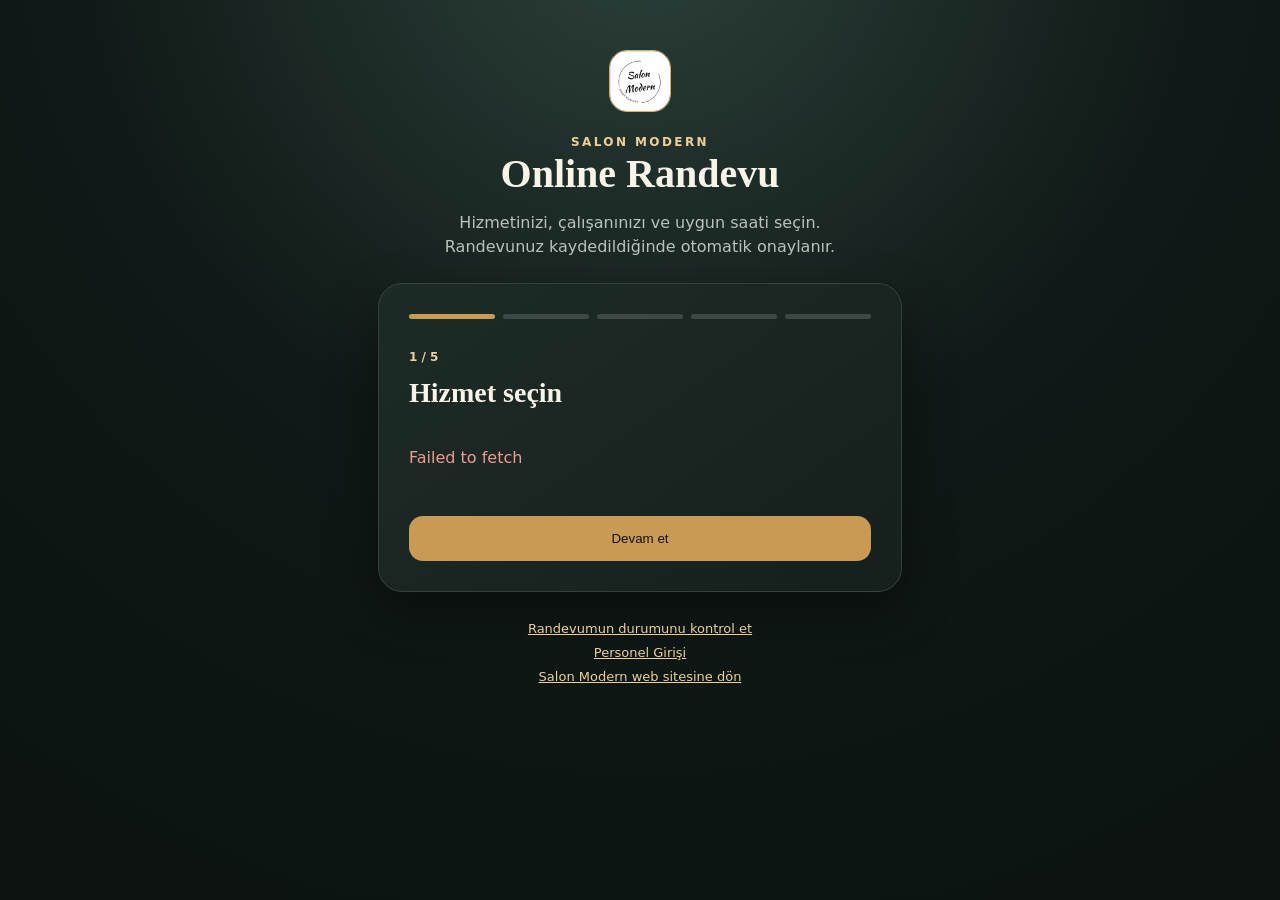
==== randevu/index.html @ 3faec71c "fix: clarify confirmed online booking copy" ====
<!doctype html>
<html lang="tr">
<head>
  <meta charset="utf-8">
  <meta name="viewport" content="width=device-width,initial-scale=1,viewport-fit=cover">
  <title>Salon Modern | Online Randevu</title>
  <meta name="description" content="Salon Modern'den online randevu alın. Size uygun hizmeti, çalışanı, tarihi ve saati seçin.">
  <link rel="canonical" href="https://app.salonmodern.com.tr/randevu/">
  <meta property="og:type" content="website">
  <meta property="og:title" content="Salon Modern | Online Randevu">
  <meta property="og:description" content="Salon Modern'den online randevu alın. Size uygun hizmeti, çalışanı, tarihi ve saati seçin.">
  <meta property="og:url" content="https://app.salonmodern.com.tr/randevu/">
  <meta property="og:image" content="https://salonmodern.com.tr/salon_brand_logo.jpg">
  <meta name="theme-color" content="#101917">
  <link rel="icon" href="../salon-icon-192.png">
  <link rel="stylesheet" href="booking.css">
</head>
<body>
  <main class="booking-shell">
    <header class="hero">
      <img src="../salon-icon-192.png" alt="" width="62" height="62">
      <p class="eyebrow">SALON MODERN</p>
      <h1>Online Randevu</h1>
      <p>Hizmetinizi, çalışanınızı ve uygun saati seçin. Randevunuz kaydedildiğinde otomatik onaylanır.</p>
    </header>

    <section class="card" id="bookingCard">
      <div id="todayClosedNotice" class="closed-notice" role="status" hidden></div>
      <div class="steps" aria-label="Randevu adımları">
        <span class="active">1</span><span>2</span><span>3</span><span>4</span><span>5</span>
      </div>
      <form id="bookingForm" novalidate>
        <section class="step active" data-step="1">
          <small>1 / 5</small><h2>Hizmet seçin</h2>
          <div id="services" class="choice-grid"><p class="loading">Hizmetler yükleniyor…</p></div>
        </section>
        <section class="step" data-step="2">
          <small>2 / 5</small><h2>Çalışan tercihi</h2>
          <div id="employees" class="choice-grid"></div>
        </section>
        <section class="step" data-step="3">
          <small>3 / 5</small><h2>Tarih seçin</h2>
          <label>Tarih<input id="bookingDate" type="date" required></label>
        </section>
        <section class="step" data-step="4">
          <small>4 / 5</small><h2>Müsait saat</h2>
          <div id="slots" class="slot-grid"><p class="muted">Tarih seçiminizden sonra saatler gösterilecek.</p></div>
          <p id="pendingHint" class="hint" hidden>Seçtiğiniz saatin müsaitliği kayıt sırasında tekrar kontrol edilir.</p>
        </section>
        <section class="step" data-step="5">
          <small>5 / 5</small><h2>Bilgileriniz</h2>
          <label>Ad Soyad<input id="customerName" autocomplete="name" maxlength="120" required placeholder="Adınız ve soyadınız"></label>
          <label>Telefon<input id="customerPhone" type="tel" inputmode="tel" autocomplete="tel" maxlength="17" required placeholder="05XX XXX XX XX"></label>
          <label>Not <em>isteğe bağlı</em><textarea id="customerNote" maxlength="500" rows="3" placeholder="Eklemek istediğiniz bir not varsa"></textarea></label>
          <div id="summary" class="summary"></div>
        </section>
        <p id="formError" class="error" role="alert"></p>
        <div class="form-actions">
          <button type="button" id="backButton" class="secondary" hidden>Geri</button>
          <button type="button" id="nextButton">Devam et</button>
          <button type="submit" id="submitButton" hidden>Randevuyu oluştur</button>
        </div>
      </form>
    </section>

    <section class="card success" id="successCard" hidden>
      <div class="success-mark">✓</div>
      <h2>Randevunuz onaylandı</h2>
      <p>Randevunuz Salon Modern takvimine kaydedildi. Seçtiğiniz tarih ve saatte sizi bekliyoruz.</p>
      <p>Randevu numaranız: <strong id="requestNumber"></strong></p>
      <a id="statusLink" class="button-link" href="durum/">Randevu durumunu görüntüle</a>
    </section>

    <footer><a href="durum/">Randevumun durumunu kontrol et</a><br><a href="../salon-modern.html">Personel Girişi</a><br><a href="https://salonmodern.com.tr/">Salon Modern web sitesine dön</a></footer>
  </main>
  <script src="booking.js?v=67"></script>
</body>
</html>
---- randevu/booking.css ----
:root{color-scheme:dark;--ink:#f8f4ea;--muted:#b9c2bd;--dark:#101917;--panel:#192522;--line:#34423e;--gold:#c99a54;--gold2:#ecd097;--danger:#f09a91}*{box-sizing:border-box}body{margin:0;background:radial-gradient(circle at 50% -10%,#2d413b 0,#101917 48%,#0b1210 100%);color:var(--ink);font:16px/1.5 Inter,system-ui,-apple-system,"Segoe UI",sans-serif;min-height:100vh}.booking-shell{width:min(100%,560px);margin:auto;padding:env(safe-area-inset-top) 18px calc(32px + env(safe-area-inset-bottom))}.hero{text-align:center;padding:38px 6px 24px}.hero img{border-radius:18px;border:1px solid #d7ad68;background:#17231f}.eyebrow{color:var(--gold2);font-size:12px;font-weight:800;letter-spacing:.2em;margin:14px 0 2px}.hero h1{font-family:Georgia,serif;font-size:40px;line-height:1.05;margin:0}.hero>p:last-child{color:var(--muted);max-width:460px;margin:16px auto 0}.card{background:linear-gradient(145deg,#1d2b27,#15201d);border:1px solid var(--line);border-radius:24px;padding:22px;box-shadow:0 20px 50px #0006}.steps{display:flex;gap:8px;margin-bottom:25px}.steps span{height:5px;flex:1;border-radius:9px;background:#3b4844;color:transparent}.steps span.active{background:var(--gold)}.step{display:none}.step.active{display:block}.step>small{color:var(--gold2);font-size:12px;font-weight:700}.step h2{font-family:Georgia,serif;font-size:28px;margin:4px 0 18px}.choice-grid{display:grid;gap:10px}.choice,.slot{width:100%;border:1px solid var(--line);background:#111b18;color:var(--ink);padding:15px;text-align:left;border-radius:14px;font:inherit}.choice{display:flex;align-items:center;justify-content:space-between;gap:14px}.choice span{display:block}.choice small{color:var(--gold2)}.choice.selected,.slot.selected{border-color:var(--gold);box-shadow:0 0 0 2px #c99a5430;background:#25352f}.slot-grid{display:grid;grid-template-columns:repeat(3,1fr);gap:9px}.slot{text-align:center;padding:12px 5px}.loading,.muted{color:var(--muted);text-align:center}.hint{font-size:12px;color:var(--muted);background:#111b18;border-radius:12px;padding:12px;margin-top:16px}label{display:block;color:var(--muted);font-size:13px;font-weight:650;margin:14px 0}label em{float:right;font-style:normal;font-weight:400}input,textarea{display:block;width:100%;margin-top:7px;border:1px solid var(--line);border-radius:13px;background:#0f1816;color:var(--ink);padding:14px;font:16px inherit;outline:none}input:focus,textarea:focus{border-color:var(--gold);box-shadow:0 0 0 3px #c99a5420}.summary{background:#0f1816;border-radius:14px;padding:14px;margin-top:18px}.summary p{margin:5px 0}.error{color:var(--danger);min-height:24px;margin:14px 0 0}.form-actions{display:flex;gap:10px;margin-top:8px}.form-actions button,.button-link{flex:1;border:0;border-radius:14px;padding:15px;background:var(--gold);color:#16110b;font:700 16px inherit;text-align:center;text-decoration:none}.form-actions .secondary{background:#26342f;color:var(--ink)}button:disabled{opacity:.55}.success{text-align:center}.success-mark{width:62px;height:62px;border-radius:50%;display:grid;place-items:center;background:#244c3d;color:#9ee0be;font-size:32px;margin:4px auto 18px}.success h2{font-family:Georgia,serif;font-size:29px}.success p{color:var(--muted)}.button-link{display:block;margin-top:20px}footer{text-align:center;padding:24px}footer a{color:var(--gold2);font-size:13px}@media(min-width:800px){.booking-shell{padding-top:28px}.hero{padding-top:22px}.card{padding:30px}}
:root .closed-notice{margin:0 0 20px;padding:15px;border:1px solid #c99a5470;border-radius:14px;background:#c99a5418;color:var(--gold2);font-weight:700}:root .closed-notice small{display:block;margin-top:4px;color:var(--muted);font-weight:500}
.choice span{min-width:0;flex:1}.choice b{overflow-wrap:anywhere}.choice strong{flex:none;white-space:nowrap;text-align:right;font-variant-numeric:tabular-nums}
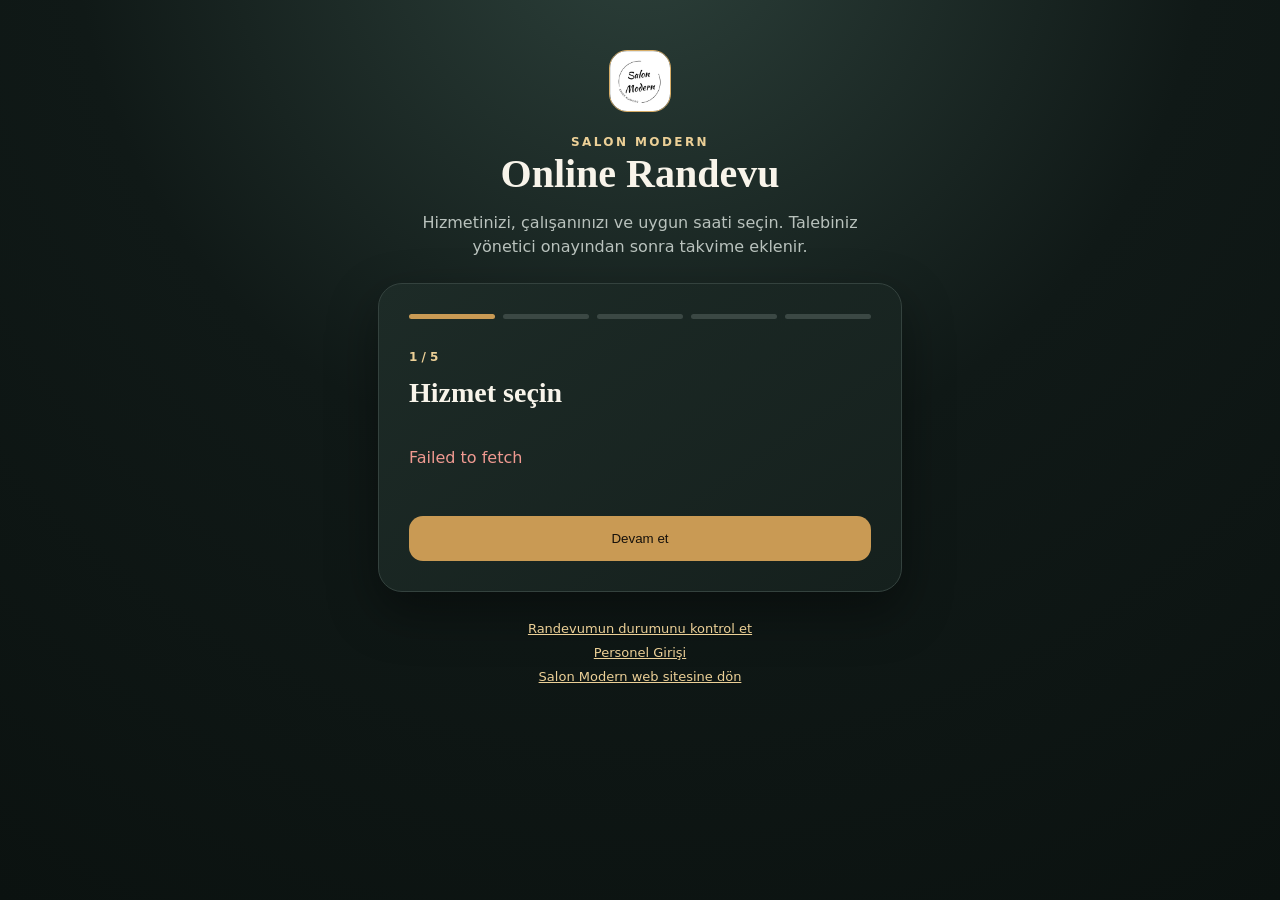
==== commit 82c03c67: "Require manager approval for online bookings and sync customer notes" ====
--- a/randevu/index.html
+++ b/randevu/index.html
@@ -13,7 +13,7 @@
   <meta property="og:image" content="https://salonmodern.com.tr/salon_brand_logo.jpg">
   <meta name="theme-color" content="#101917">
   <link rel="icon" href="../salon-icon-192.png">
-  <link rel="stylesheet" href="booking.css">
+  <link rel="stylesheet" href="booking.css?v=3">
 </head>
 <body>
   <main class="booking-shell">
@@ -21,7 +21,7 @@
       <img src="../salon-icon-192.png" alt="" width="62" height="62">
       <p class="eyebrow">SALON MODERN</p>
       <h1>Online Randevu</h1>
-      <p>Hizmetinizi, çalışanınızı ve uygun saati seçin. Randevunuz kaydedildiğinde otomatik onaylanır.</p>
+      <p>Hizmetinizi, çalışanınızı ve uygun saati seçin. Talebiniz yönetici onayından sonra takvime eklenir.</p>
     </header>
 
     <section class="card" id="bookingCard">
@@ -43,7 +43,7 @@
           <label>Tarih<input id="bookingDate" type="date" required></label>
         </section>
         <section class="step" data-step="4">
-          <small>4 / 5</small><h2>Müsait saat</h2>
+          <small>4 / 5</small><h2>Saat seçin</h2>
           <div id="slots" class="slot-grid"><p class="muted">Tarih seçiminizden sonra saatler gösterilecek.</p></div>
           <p id="pendingHint" class="hint" hidden>Seçtiğiniz saatin müsaitliği kayıt sırasında tekrar kontrol edilir.</p>
         </section>
@@ -58,21 +58,25 @@
         <div class="form-actions">
           <button type="button" id="backButton" class="secondary" hidden>Geri</button>
           <button type="button" id="nextButton">Devam et</button>
-          <button type="submit" id="submitButton" hidden>Randevuyu oluştur</button>
+          <button type="submit" id="submitButton" hidden>Randevu talebini gönder</button>
         </div>
       </form>
     </section>
 
     <section class="card success" id="successCard" hidden>
       <div class="success-mark">✓</div>
-      <h2>Randevunuz onaylandı</h2>
-      <p>Randevunuz Salon Modern takvimine kaydedildi. Seçtiğiniz tarih ve saatte sizi bekliyoruz.</p>
+      <h2>Talebiniz yönetici onayında</h2>
+      <p>Talebiniz alındı. Yönetici onayladığında randevunuz takvime işlenecek ve onay mesajı gönderilecek. Durumu takip bağlantınızdan kontrol edin.</p>
       <p>Randevu numaranız: <strong id="requestNumber"></strong></p>
+      <p class="hint">Randevu numarası kısa bir referanstır. Randevunuzu yönetmek için aşağıdaki güvenli takip bağlantısını saklayın ve kimseyle paylaşmayın.</p>
+      <label for="trackingLink">Güvenli takip bağlantınız<input id="trackingLink" type="text" readonly autocomplete="off"></label>
+      <button id="copyTrackingLink" class="button-link" type="button">Takip bağlantısını kopyala</button>
+      <p id="copyMessage" role="status" aria-live="polite"></p>
       <a id="statusLink" class="button-link" href="durum/">Randevu durumunu görüntüle</a>
     </section>
 
     <footer><a href="durum/">Randevumun durumunu kontrol et</a><br><a href="../salon-modern.html">Personel Girişi</a><br><a href="https://salonmodern.com.tr/">Salon Modern web sitesine dön</a></footer>
   </main>
-  <script src="booking.js?v=67"></script>
+  <script src="booking.js?v=180"></script>
 </body>
 </html>
--- a/randevu/booking.css
+++ b/randevu/booking.css
@@ -1,3 +1,12 @@
 :root{color-scheme:dark;--ink:#f8f4ea;--muted:#b9c2bd;--dark:#101917;--panel:#192522;--line:#34423e;--gold:#c99a54;--gold2:#ecd097;--danger:#f09a91}*{box-sizing:border-box}body{margin:0;background:radial-gradient(circle at 50% -10%,#2d413b 0,#101917 48%,#0b1210 100%);color:var(--ink);font:16px/1.5 Inter,system-ui,-apple-system,"Segoe UI",sans-serif;min-height:100vh}.booking-shell{width:min(100%,560px);margin:auto;padding:env(safe-area-inset-top) 18px calc(32px + env(safe-area-inset-bottom))}.hero{text-align:center;padding:38px 6px 24px}.hero img{border-radius:18px;border:1px solid #d7ad68;background:#17231f}.eyebrow{color:var(--gold2);font-size:12px;font-weight:800;letter-spacing:.2em;margin:14px 0 2px}.hero h1{font-family:Georgia,serif;font-size:40px;line-height:1.05;margin:0}.hero>p:last-child{color:var(--muted);max-width:460px;margin:16px auto 0}.card{background:linear-gradient(145deg,#1d2b27,#15201d);border:1px solid var(--line);border-radius:24px;padding:22px;box-shadow:0 20px 50px #0006}.steps{display:flex;gap:8px;margin-bottom:25px}.steps span{height:5px;flex:1;border-radius:9px;background:#3b4844;color:transparent}.steps span.active{background:var(--gold)}.step{display:none}.step.active{display:block}.step>small{color:var(--gold2);font-size:12px;font-weight:700}.step h2{font-family:Georgia,serif;font-size:28px;margin:4px 0 18px}.choice-grid{display:grid;gap:10px}.choice,.slot{width:100%;border:1px solid var(--line);background:#111b18;color:var(--ink);padding:15px;text-align:left;border-radius:14px;font:inherit}.choice{display:flex;align-items:center;justify-content:space-between;gap:14px}.choice span{display:block}.choice small{color:var(--gold2)}.choice.selected,.slot.selected{border-color:var(--gold);box-shadow:0 0 0 2px #c99a5430;background:#25352f}.slot-grid{display:grid;grid-template-columns:repeat(3,1fr);gap:9px}.slot{text-align:center;padding:12px 5px}.loading,.muted{color:var(--muted);text-align:center}.hint{font-size:12px;color:var(--muted);background:#111b18;border-radius:12px;padding:12px;margin-top:16px}label{display:block;color:var(--muted);font-size:13px;font-weight:650;margin:14px 0}label em{float:right;font-style:normal;font-weight:400}input,textarea{display:block;width:100%;margin-top:7px;border:1px solid var(--line);border-radius:13px;background:#0f1816;color:var(--ink);padding:14px;font:16px inherit;outline:none}input:focus,textarea:focus{border-color:var(--gold);box-shadow:0 0 0 3px #c99a5420}.summary{background:#0f1816;border-radius:14px;padding:14px;margin-top:18px}.summary p{margin:5px 0}.error{color:var(--danger);min-height:24px;margin:14px 0 0}.form-actions{display:flex;gap:10px;margin-top:8px}.form-actions button,.button-link{flex:1;border:0;border-radius:14px;padding:15px;background:var(--gold);color:#16110b;font:700 16px inherit;text-align:center;text-decoration:none}.form-actions .secondary{background:#26342f;color:var(--ink)}button:disabled{opacity:.55}.success{text-align:center}.success-mark{width:62px;height:62px;border-radius:50%;display:grid;place-items:center;background:#244c3d;color:#9ee0be;font-size:32px;margin:4px auto 18px}.success h2{font-family:Georgia,serif;font-size:29px}.success p{color:var(--muted)}.button-link{display:block;margin-top:20px}footer{text-align:center;padding:24px}footer a{color:var(--gold2);font-size:13px}@media(min-width:800px){.booking-shell{padding-top:28px}.hero{padding-top:22px}.card{padding:30px}}
 :root .closed-notice{margin:0 0 20px;padding:15px;border:1px solid #c99a5470;border-radius:14px;background:#c99a5418;color:var(--gold2);font-weight:700}:root .closed-notice small{display:block;margin-top:4px;color:var(--muted);font-weight:500}
 .choice span{min-width:0;flex:1}.choice b{overflow-wrap:anywhere}.choice strong{flex:none;white-space:nowrap;text-align:right;font-variant-numeric:tabular-nums}
+
+/* Online booking: show the complete hourly schedule while making unavailable times unmistakable. */
+.slot{display:flex;flex-direction:column;align-items:center;justify-content:center;gap:3px;min-height:62px}
+.slot strong{font-size:17px;font-variant-numeric:tabular-nums;line-height:1.2}
+.slot small{font-size:11px;letter-spacing:.01em;color:#9fe5be}
+.slot-unavailable,.slot-unavailable:disabled{background:#303a36;border-color:#444e49;color:#c4c9c5;opacity:.57;filter:grayscale(.7);box-shadow:none;cursor:not-allowed}
+.slot-unavailable small{color:#ccd1cd;font-weight:700}
+.slot-unavailable strong{text-decoration:none}
+.slot:not(:disabled){cursor:pointer}
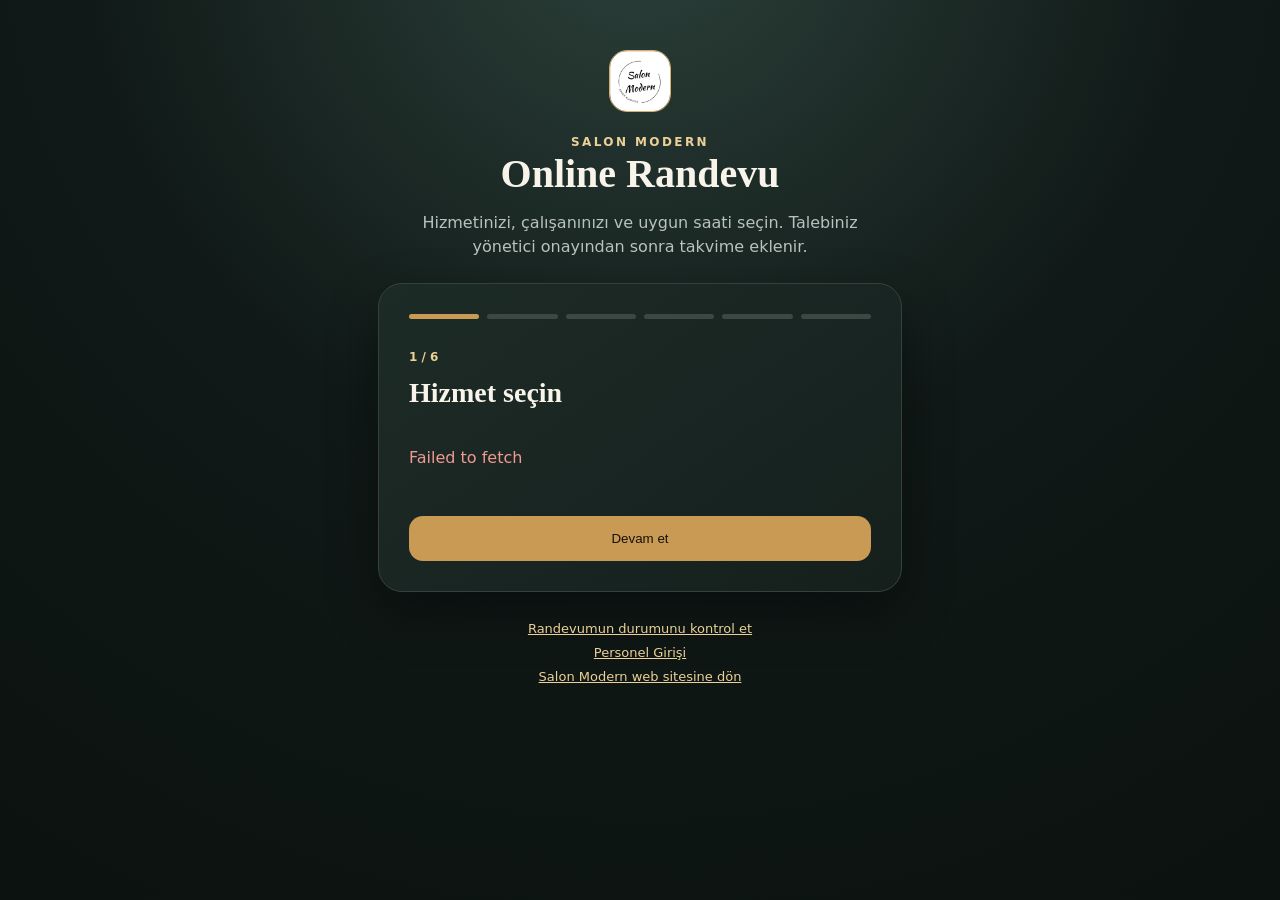
==== commit bb878ad9: "Make thank-you drafts daily and verify online booking staff" ====
--- a/randevu/index.html
+++ b/randevu/index.html
@@ -13,7 +13,7 @@
   <meta property="og:image" content="https://salonmodern.com.tr/salon_brand_logo.jpg">
   <meta name="theme-color" content="#101917">
   <link rel="icon" href="../salon-icon-192.png">
-  <link rel="stylesheet" href="booking.css?v=3">
+  <link rel="stylesheet" href="booking.css?v=4">
 </head>
 <body>
   <main class="booking-shell">
@@ -27,30 +27,39 @@
     <section class="card" id="bookingCard">
       <div id="todayClosedNotice" class="closed-notice" role="status" hidden></div>
       <div class="steps" aria-label="Randevu adımları">
-        <span class="active">1</span><span>2</span><span>3</span><span>4</span><span>5</span>
+        <span class="active">1</span><span>2</span><span>3</span><span>4</span><span>5</span><span>6</span>
       </div>
       <form id="bookingForm" novalidate>
         <section class="step active" data-step="1">
-          <small>1 / 5</small><h2>Hizmet seçin</h2>
+          <small>1 / 6</small><h2>Hizmet seçin</h2>
           <div id="services" class="choice-grid"><p class="loading">Hizmetler yükleniyor…</p></div>
         </section>
         <section class="step" data-step="2">
-          <small>2 / 5</small><h2>Çalışan tercihi</h2>
+          <small>2 / 6</small><h2>Telefonunuzu doğrulayın</h2>
+          <label>Ad Soyad<input id="customerName" autocomplete="name" maxlength="120" required placeholder="Adınız ve soyadınız"></label>
+          <label>WhatsApp telefon numarası<input id="customerPhone" type="tel" inputmode="tel" autocomplete="tel" maxlength="17" required placeholder="05XX XXX XX XX"></label>
+          <div class="verification-actions"><button type="button" id="requestCodeButton">WhatsApp kodu gönder</button></div>
+          <div id="codeEntry" hidden>
+            <label>Doğrulama kodu<input id="otpCode" inputmode="numeric" autocomplete="one-time-code" maxlength="6" placeholder="6 haneli kod"></label>
+            <div class="verification-actions"><button type="button" id="verifyCodeButton">Kodu doğrula</button></div>
+          </div>
+          <p id="verificationMessage" class="hint" role="status" aria-live="polite"></p>
+        </section>
+        <section class="step" data-step="3">
+          <small>3 / 6</small><h2>Çalışan tercihi</h2>
           <div id="employees" class="choice-grid"></div>
         </section>
-        <section class="step" data-step="3">
-          <small>3 / 5</small><h2>Tarih seçin</h2>
+        <section class="step" data-step="4">
+          <small>4 / 6</small><h2>Tarih seçin</h2>
           <label>Tarih<input id="bookingDate" type="date" required></label>
         </section>
-        <section class="step" data-step="4">
-          <small>4 / 5</small><h2>Saat seçin</h2>
+        <section class="step" data-step="5">
+          <small>5 / 6</small><h2>Saat seçin</h2>
           <div id="slots" class="slot-grid"><p class="muted">Tarih seçiminizden sonra saatler gösterilecek.</p></div>
           <p id="pendingHint" class="hint" hidden>Seçtiğiniz saatin müsaitliği kayıt sırasında tekrar kontrol edilir.</p>
         </section>
-        <section class="step" data-step="5">
-          <small>5 / 5</small><h2>Bilgileriniz</h2>
-          <label>Ad Soyad<input id="customerName" autocomplete="name" maxlength="120" required placeholder="Adınız ve soyadınız"></label>
-          <label>Telefon<input id="customerPhone" type="tel" inputmode="tel" autocomplete="tel" maxlength="17" required placeholder="05XX XXX XX XX"></label>
+        <section class="step" data-step="6">
+          <small>6 / 6</small><h2>Randevu talebiniz</h2>
           <label>Not <em>isteğe bağlı</em><textarea id="customerNote" maxlength="500" rows="3" placeholder="Eklemek istediğiniz bir not varsa"></textarea></label>
           <div id="summary" class="summary"></div>
         </section>
@@ -77,6 +86,6 @@
 
     <footer><a href="durum/">Randevumun durumunu kontrol et</a><br><a href="../salon-modern.html">Personel Girişi</a><br><a href="https://salonmodern.com.tr/">Salon Modern web sitesine dön</a></footer>
   </main>
-  <script src="booking.js?v=180"></script>
+  <script src="booking.js?v=181"></script>
 </body>
 </html>
--- a/randevu/booking.css
+++ b/randevu/booking.css
@@ -1,6 +1,7 @@
 :root{color-scheme:dark;--ink:#f8f4ea;--muted:#b9c2bd;--dark:#101917;--panel:#192522;--line:#34423e;--gold:#c99a54;--gold2:#ecd097;--danger:#f09a91}*{box-sizing:border-box}body{margin:0;background:radial-gradient(circle at 50% -10%,#2d413b 0,#101917 48%,#0b1210 100%);color:var(--ink);font:16px/1.5 Inter,system-ui,-apple-system,"Segoe UI",sans-serif;min-height:100vh}.booking-shell{width:min(100%,560px);margin:auto;padding:env(safe-area-inset-top) 18px calc(32px + env(safe-area-inset-bottom))}.hero{text-align:center;padding:38px 6px 24px}.hero img{border-radius:18px;border:1px solid #d7ad68;background:#17231f}.eyebrow{color:var(--gold2);font-size:12px;font-weight:800;letter-spacing:.2em;margin:14px 0 2px}.hero h1{font-family:Georgia,serif;font-size:40px;line-height:1.05;margin:0}.hero>p:last-child{color:var(--muted);max-width:460px;margin:16px auto 0}.card{background:linear-gradient(145deg,#1d2b27,#15201d);border:1px solid var(--line);border-radius:24px;padding:22px;box-shadow:0 20px 50px #0006}.steps{display:flex;gap:8px;margin-bottom:25px}.steps span{height:5px;flex:1;border-radius:9px;background:#3b4844;color:transparent}.steps span.active{background:var(--gold)}.step{display:none}.step.active{display:block}.step>small{color:var(--gold2);font-size:12px;font-weight:700}.step h2{font-family:Georgia,serif;font-size:28px;margin:4px 0 18px}.choice-grid{display:grid;gap:10px}.choice,.slot{width:100%;border:1px solid var(--line);background:#111b18;color:var(--ink);padding:15px;text-align:left;border-radius:14px;font:inherit}.choice{display:flex;align-items:center;justify-content:space-between;gap:14px}.choice span{display:block}.choice small{color:var(--gold2)}.choice.selected,.slot.selected{border-color:var(--gold);box-shadow:0 0 0 2px #c99a5430;background:#25352f}.slot-grid{display:grid;grid-template-columns:repeat(3,1fr);gap:9px}.slot{text-align:center;padding:12px 5px}.loading,.muted{color:var(--muted);text-align:center}.hint{font-size:12px;color:var(--muted);background:#111b18;border-radius:12px;padding:12px;margin-top:16px}label{display:block;color:var(--muted);font-size:13px;font-weight:650;margin:14px 0}label em{float:right;font-style:normal;font-weight:400}input,textarea{display:block;width:100%;margin-top:7px;border:1px solid var(--line);border-radius:13px;background:#0f1816;color:var(--ink);padding:14px;font:16px inherit;outline:none}input:focus,textarea:focus{border-color:var(--gold);box-shadow:0 0 0 3px #c99a5420}.summary{background:#0f1816;border-radius:14px;padding:14px;margin-top:18px}.summary p{margin:5px 0}.error{color:var(--danger);min-height:24px;margin:14px 0 0}.form-actions{display:flex;gap:10px;margin-top:8px}.form-actions button,.button-link{flex:1;border:0;border-radius:14px;padding:15px;background:var(--gold);color:#16110b;font:700 16px inherit;text-align:center;text-decoration:none}.form-actions .secondary{background:#26342f;color:var(--ink)}button:disabled{opacity:.55}.success{text-align:center}.success-mark{width:62px;height:62px;border-radius:50%;display:grid;place-items:center;background:#244c3d;color:#9ee0be;font-size:32px;margin:4px auto 18px}.success h2{font-family:Georgia,serif;font-size:29px}.success p{color:var(--muted)}.button-link{display:block;margin-top:20px}footer{text-align:center;padding:24px}footer a{color:var(--gold2);font-size:13px}@media(min-width:800px){.booking-shell{padding-top:28px}.hero{padding-top:22px}.card{padding:30px}}
 :root .closed-notice{margin:0 0 20px;padding:15px;border:1px solid #c99a5470;border-radius:14px;background:#c99a5418;color:var(--gold2);font-weight:700}:root .closed-notice small{display:block;margin-top:4px;color:var(--muted);font-weight:500}
 .choice span{min-width:0;flex:1}.choice b{overflow-wrap:anywhere}.choice strong{flex:none;white-space:nowrap;text-align:right;font-variant-numeric:tabular-nums}
+.verification-actions button{width:100%;min-height:48px;border:0;border-radius:14px;padding:12px 16px;background:var(--gold);color:#16110b;font:700 16px inherit}.verification-actions{margin:14px 0}.verification-actions button:disabled{opacity:.55}
 
 /* Online booking: show the complete hourly schedule while making unavailable times unmistakable. */
 .slot{display:flex;flex-direction:column;align-items:center;justify-content:center;gap:3px;min-height:62px}
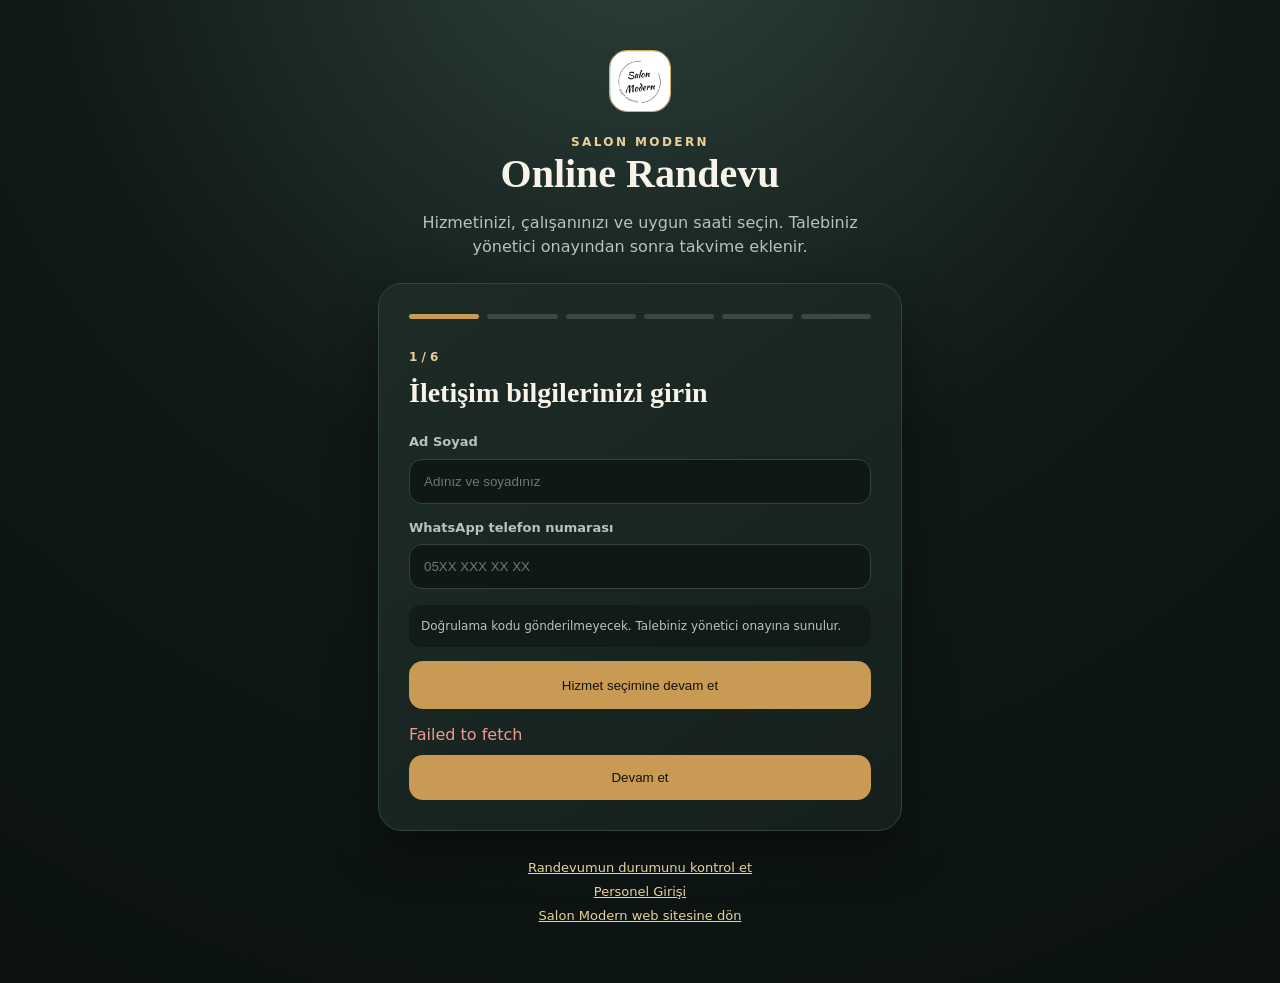
==== commit 1f9e6912: "Audit live booking and WhatsApp policies; scope staff lookup" ====
--- a/randevu/index.html
+++ b/randevu/index.html
@@ -31,19 +31,15 @@
       </div>
       <form id="bookingForm" novalidate>
         <section class="step active" data-step="1">
-          <small>1 / 6</small><h2>Hizmet seçin</h2>
-          <div id="services" class="choice-grid"><p class="loading">Hizmetler yükleniyor…</p></div>
+          <small>1 / 6</small><h2>İletişim bilgilerinizi girin</h2>
+          <label>Ad Soyad<input id="customerName" autocomplete="name" maxlength="120" required placeholder="Adınız ve soyadınız"></label>
+          <label>WhatsApp telefon numarası<input id="customerPhone" type="tel" inputmode="tel" autocomplete="tel" maxlength="17" required placeholder="05XX XXX XX XX"></label>
+          <p class="hint">Doğrulama kodu gönderilmeyecek. Talebiniz yönetici onayına sunulur.</p>
+          <div class="verification-actions"><button type="button" id="continueCustomerButton">Hizmet seçimine devam et</button></div>
         </section>
         <section class="step" data-step="2">
-          <small>2 / 6</small><h2>Telefonunuzu doğrulayın</h2>
-          <label>Ad Soyad<input id="customerName" autocomplete="name" maxlength="120" required placeholder="Adınız ve soyadınız"></label>
-          <label>WhatsApp telefon numarası<input id="customerPhone" type="tel" inputmode="tel" autocomplete="tel" maxlength="17" required placeholder="05XX XXX XX XX"></label>
-          <div class="verification-actions"><button type="button" id="requestCodeButton">WhatsApp kodu gönder</button></div>
-          <div id="codeEntry" hidden>
-            <label>Doğrulama kodu<input id="otpCode" inputmode="numeric" autocomplete="one-time-code" maxlength="6" placeholder="6 haneli kod"></label>
-            <div class="verification-actions"><button type="button" id="verifyCodeButton">Kodu doğrula</button></div>
-          </div>
-          <p id="verificationMessage" class="hint" role="status" aria-live="polite"></p>
+          <small>2 / 6</small><h2>Hizmet seçin</h2>
+          <div id="services" class="choice-grid"><p class="loading">Hizmetler yükleniyor…</p></div>
         </section>
         <section class="step" data-step="3">
           <small>3 / 6</small><h2>Çalışan tercihi</h2>
@@ -86,6 +82,6 @@
 
     <footer><a href="durum/">Randevumun durumunu kontrol et</a><br><a href="../salon-modern.html">Personel Girişi</a><br><a href="https://salonmodern.com.tr/">Salon Modern web sitesine dön</a></footer>
   </main>
-  <script src="booking.js?v=181"></script>
+  <script src="booking.js?v=183"></script>
 </body>
 </html>
